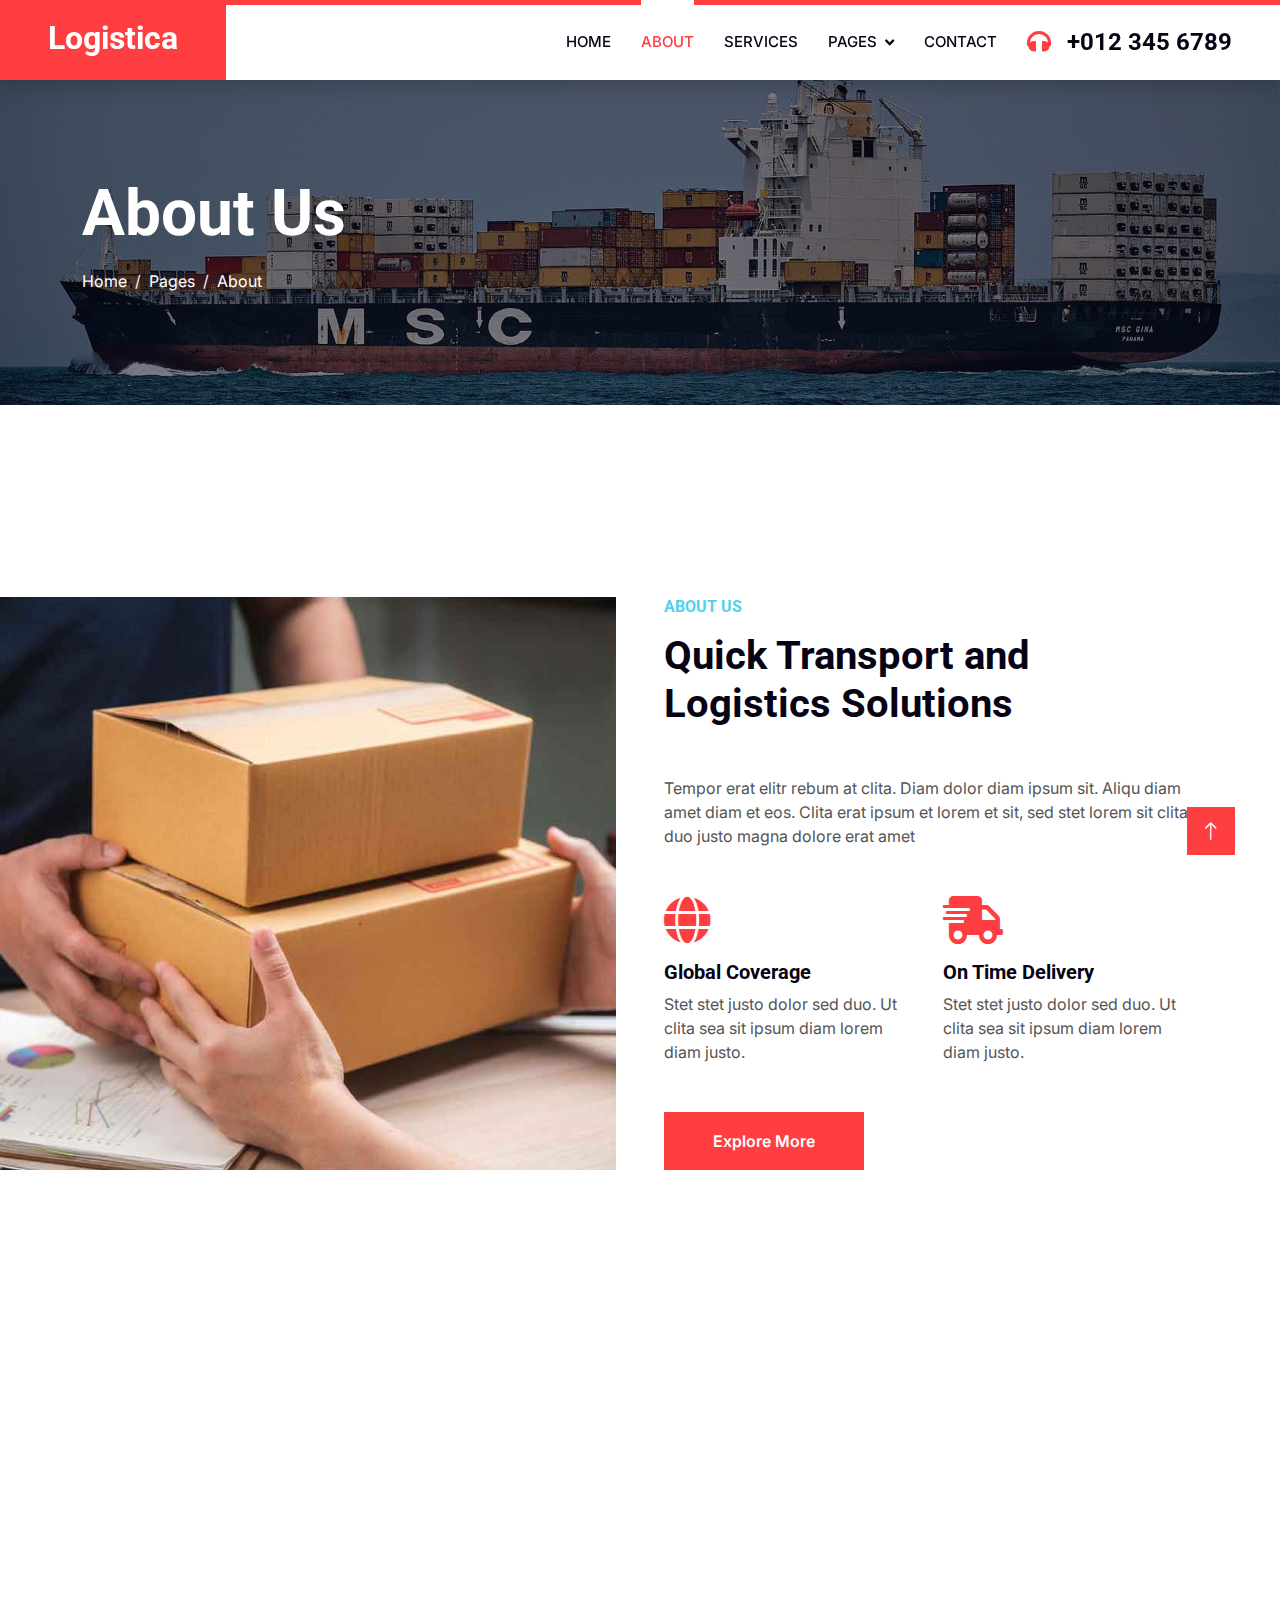
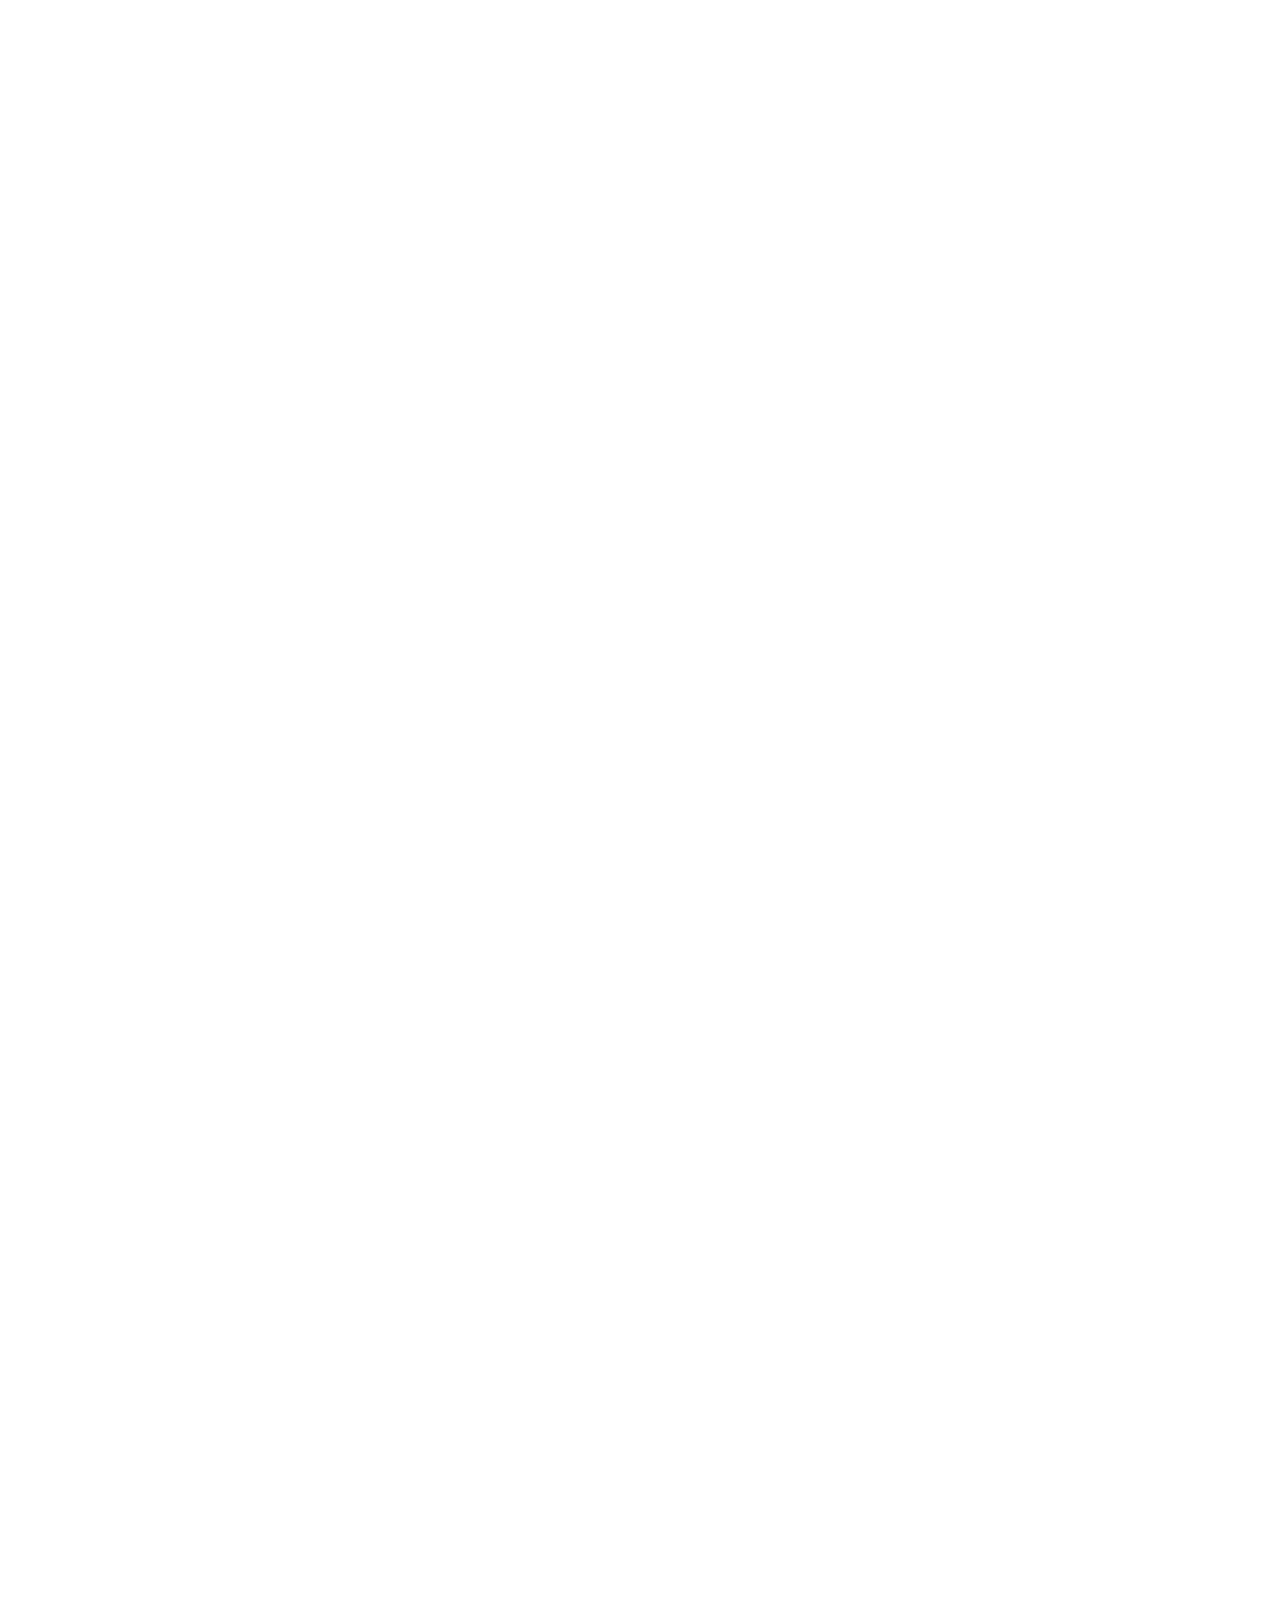
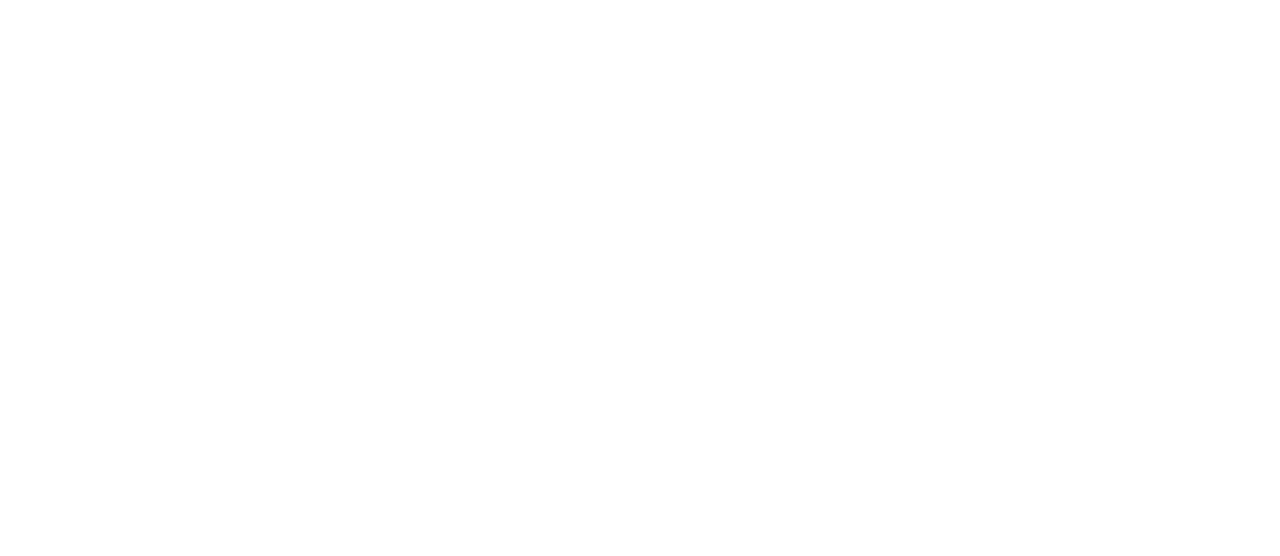
==== about.html @ 9b01b607 "Add files via upload" ====
<!DOCTYPE html>
<html lang="en">

<head>
    <meta charset="utf-8">
    <title>Logistica - Shipping Company Website Template</title>
    <meta content="width=device-width, initial-scale=1.0" name="viewport">
    <meta content="" name="keywords">
    <meta content="" name="description">

    <!-- Favicon -->
    <link href="img/favicon.ico" rel="icon">

    <!-- Google Web Fonts -->
    <link rel="preconnect" href="https://fonts.googleapis.com">
    <link rel="preconnect" href="https://fonts.gstatic.com" crossorigin>
    <link href="https://fonts.googleapis.com/css2?family=Inter:wght@400;600&family=Roboto:wght@500;700&display=swap" rel="stylesheet">

    <!-- Icon Font Stylesheet -->
    <link href="https://cdnjs.cloudflare.com/ajax/libs/font-awesome/5.10.0/css/all.min.css" rel="stylesheet">
    <link href="https://cdn.jsdelivr.net/npm/bootstrap-icons@1.4.1/font/bootstrap-icons.css" rel="stylesheet">

    <!-- Libraries Stylesheet -->
    <link href="lib/animate/animate.min.css" rel="stylesheet">
    <link href="lib/owlcarousel/assets/owl.carousel.min.css" rel="stylesheet">

    <!-- Customized Bootstrap Stylesheet -->
    <link href="css/bootstrap.min.css" rel="stylesheet">

    <!-- Template Stylesheet -->
    <link href="css/style.css" rel="stylesheet">
</head>

<body>
    <!-- Spinner Start -->
    <div id="spinner" class="show bg-white position-fixed translate-middle w-100 vh-100 top-50 start-50 d-flex align-items-center justify-content-center">
        <div class="spinner-grow text-primary" style="width: 3rem; height: 3rem;" role="status">
            <span class="sr-only">Loading...</span>
        </div>
    </div>
    <!-- Spinner End -->


    <!-- Navbar Start -->
    <nav class="navbar navbar-expand-lg bg-white navbar-light shadow border-top border-5 border-primary sticky-top p-0">
        <a href="index.html" class="navbar-brand bg-primary d-flex align-items-center px-4 px-lg-5">
            <h2 class="mb-2 text-white">Logistica</h2>
        </a>
        <button type="button" class="navbar-toggler me-4" data-bs-toggle="collapse" data-bs-target="#navbarCollapse">
            <span class="navbar-toggler-icon"></span>
        </button>
        <div class="collapse navbar-collapse" id="navbarCollapse">
            <div class="navbar-nav ms-auto p-4 p-lg-0">
                <a href="index.html" class="nav-item nav-link">Home</a>
                <a href="about.html" class="nav-item nav-link active">About</a>
                <a href="service.html" class="nav-item nav-link">Services</a>
                <div class="nav-item dropdown">
                    <a href="#" class="nav-link dropdown-toggle" data-bs-toggle="dropdown">Pages</a>
                    <div class="dropdown-menu fade-up m-0">
                        <a href="price.html" class="dropdown-item">Pricing Plan</a>
                        <a href="feature.html" class="dropdown-item">Features</a>
                        <a href="quote.html" class="dropdown-item">Free Quote</a>
                        <a href="team.html" class="dropdown-item">Our Team</a>
                        <a href="testimonial.html" class="dropdown-item">Testimonial</a>
                        <a href="404.html" class="dropdown-item">404 Page</a>
                    </div>
                </div>
                <a href="contact.html" class="nav-item nav-link">Contact</a>
            </div>
            <h4 class="m-0 pe-lg-5 d-none d-lg-block"><i class="fa fa-headphones text-primary me-3"></i>+012 345 6789</h4>
        </div>
    </nav>
    <!-- Navbar End -->


    <!-- Page Header Start -->
    <div class="container-fluid page-header py-5" style="margin-bottom: 6rem;">
        <div class="container py-5">
            <h1 class="display-3 text-white mb-3 animated slideInDown">About Us</h1>
            <nav aria-label="breadcrumb animated slideInDown">
                <ol class="breadcrumb">
                    <li class="breadcrumb-item"><a class="text-white" href="#">Home</a></li>
                    <li class="breadcrumb-item"><a class="text-white" href="#">Pages</a></li>
                    <li class="breadcrumb-item text-white active" aria-current="page">About</li>
                </ol>
            </nav>
        </div>
    </div>
    <!-- Page Header End -->


    <!-- About Start -->
    <div class="container-fluid overflow-hidden py-5 px-lg-0">
        <div class="container about py-5 px-lg-0">
            <div class="row g-5 mx-lg-0">
                <div class="col-lg-6 ps-lg-0 wow fadeInLeft" data-wow-delay="0.1s" style="min-height: 400px;">
                    <div class="position-relative h-100">
                        <img class="position-absolute img-fluid w-100 h-100" src="img/about.jpg" style="object-fit: cover;" alt="">
                    </div>
                </div>
                <div class="col-lg-6 about-text wow fadeInUp" data-wow-delay="0.3s">
                    <h6 class="text-secondary text-uppercase mb-3">About Us</h6>
                    <h1 class="mb-5">Quick Transport and Logistics Solutions</h1>
                    <p class="mb-5">Tempor erat elitr rebum at clita. Diam dolor diam ipsum sit. Aliqu diam amet diam et eos. Clita erat ipsum et lorem et sit, sed stet lorem sit clita duo justo magna dolore erat amet</p>
                    <div class="row g-4 mb-5">
                        <div class="col-sm-6 wow fadeIn" data-wow-delay="0.5s">
                            <i class="fa fa-globe fa-3x text-primary mb-3"></i>
                            <h5>Global Coverage</h5>
                            <p class="m-0">Stet stet justo dolor sed duo. Ut clita sea sit ipsum diam lorem diam justo.</p>
                        </div>
                        <div class="col-sm-6 wow fadeIn" data-wow-delay="0.7s">
                            <i class="fa fa-shipping-fast fa-3x text-primary mb-3"></i>
                            <h5>On Time Delivery</h5>
                            <p class="m-0">Stet stet justo dolor sed duo. Ut clita sea sit ipsum diam lorem diam justo.</p>
                        </div>
                    </div>
                    <a href="" class="btn btn-primary py-3 px-5">Explore More</a>
                </div>
            </div>
        </div>
    </div>
    <!-- About End -->


    <!-- Fact Start -->
    <div class="container-xxl py-5">
        <div class="container py-5">
            <div class="row g-5">
                <div class="col-lg-6 wow fadeInUp" data-wow-delay="0.1s">
                    <h6 class="text-secondary text-uppercase mb-3">Some Facts</h6>
                    <h1 class="mb-5">#1 Place To Manage All Of Your Shipments</h1>
                    <p class="mb-5">Tempor erat elitr rebum at clita. Diam dolor diam ipsum sit. Aliqu diam amet diam et eos. Clita erat ipsum et lorem et sit, sed stet lorem sit clita duo justo magna dolore erat amet</p>
                    <div class="d-flex align-items-center">
                        <i class="fa fa-headphones fa-2x flex-shrink-0 bg-primary p-3 text-white"></i>
                        <div class="ps-4">
                            <h6>Call for any query!</h6>
                            <h3 class="text-primary m-0">+012 345 6789</h3>
                        </div>
                    </div>
                </div>
                <div class="col-lg-6">
                    <div class="row g-4 align-items-center">
                        <div class="col-sm-6">
                            <div class="bg-primary p-4 mb-4 wow fadeIn" data-wow-delay="0.3s">
                                <i class="fa fa-users fa-2x text-white mb-3"></i>
                                <h2 class="text-white mb-2" data-toggle="counter-up">1234</h2>
                                <p class="text-white mb-0">Happy Clients</p>
                            </div>
                            <div class="bg-secondary p-4 wow fadeIn" data-wow-delay="0.5s">
                                <i class="fa fa-ship fa-2x text-white mb-3"></i>
                                <h2 class="text-white mb-2" data-toggle="counter-up">1234</h2>
                                <p class="text-white mb-0">Complete Shipments</p>
                            </div>
                        </div>
                        <div class="col-sm-6">
                            <div class="bg-success p-4 wow fadeIn" data-wow-delay="0.7s">
                                <i class="fa fa-star fa-2x text-white mb-3"></i>
                                <h2 class="text-white mb-2" data-toggle="counter-up">1234</h2>
                                <p class="text-white mb-0">Customer Reviews</p>
                            </div>
                        </div>
                    </div>
                </div>
            </div>
        </div>
    </div>
    <!-- Fact End -->


    <!-- Feature Start -->
    <div class="container-fluid overflow-hidden py-5 px-lg-0">
        <div class="container feature py-5 px-lg-0">
            <div class="row g-5 mx-lg-0">
                <div class="col-lg-6 feature-text wow fadeInUp" data-wow-delay="0.1s">
                    <h6 class="text-secondary text-uppercase mb-3">Our Features</h6>
                    <h1 class="mb-5">We Are Trusted Logistics Company Since 1990</h1>
                    <div class="d-flex mb-5 wow fadeInUp" data-wow-delay="0.3s">
                        <i class="fa fa-globe text-primary fa-3x flex-shrink-0"></i>
                        <div class="ms-4">
                            <h5>Worldwide Service</h5>
                            <p class="mb-0">Diam dolor ipsum sit amet eos erat ipsum lorem sed stet lorem sit clita duo justo magna erat amet</p>
                        </div>
                    </div>
                    <div class="d-flex mb-5 wow fadeIn" data-wow-delay="0.5s">
                        <i class="fa fa-shipping-fast text-primary fa-3x flex-shrink-0"></i>
                        <div class="ms-4">
                            <h5>On Time Delivery</h5>
                            <p class="mb-0">Diam dolor ipsum sit amet eos erat ipsum lorem sed stet lorem sit clita duo justo magna erat amet</p>
                        </div>
                    </div>
                    <div class="d-flex mb-0 wow fadeInUp" data-wow-delay="0.7s">
                        <i class="fa fa-headphones text-primary fa-3x flex-shrink-0"></i>
                        <div class="ms-4">
                            <h5>24/7 Telephone Support</h5>
                            <p class="mb-0">Diam dolor ipsum sit amet eos erat ipsum lorem sed stet lorem sit clita duo justo magna erat amet</p>
                        </div>
                    </div>
                </div>
                <div class="col-lg-6 pe-lg-0 wow fadeInRight" data-wow-delay="0.1s" style="min-height: 400px;">
                    <div class="position-relative h-100">
                        <img class="position-absolute img-fluid w-100 h-100" src="img/feature.jpg" style="object-fit: cover;" alt="">
                    </div>
                </div>
            </div>
        </div>
    </div>
    <!-- Feature End -->


    <!-- Team Start -->
    <div class="container-xxl py-5">
        <div class="container py-5">
            <div class="text-center wow fadeInUp" data-wow-delay="0.1s">
                <h6 class="text-secondary text-uppercase">Our Team</h6>
                <h1 class="mb-5">Expert Team Members</h1>
            </div>
            <div class="row g-4">
                <div class="col-lg-3 col-md-6 wow fadeInUp" data-wow-delay="0.3s">
                    <div class="team-item p-4">
                        <div class="overflow-hidden mb-4">
                            <img class="img-fluid" src="img/team-1.jpg" alt="">
                        </div>
                        <h5 class="mb-0">Full Name</h5>
                        <p>Designation</p>
                        <div class="btn-slide mt-1">
                            <i class="fa fa-share"></i>
                            <span>
                                <a href=""><i class="fab fa-facebook-f"></i></a>
                                <a href=""><i class="fab fa-twitter"></i></a>
                                <a href=""><i class="fab fa-instagram"></i></a>
                            </span>
                        </div>
                    </div>
                </div>
                <div class="col-lg-3 col-md-6 wow fadeInUp" data-wow-delay="0.5s">
                    <div class="team-item p-4">
                        <div class="overflow-hidden mb-4">
                            <img class="img-fluid" src="img/team-2.jpg" alt="">
                        </div>
                        <h5 class="mb-0">Full Name</h5>
                        <p>Designation</p>
                        <div class="btn-slide mt-1">
                            <i class="fa fa-share"></i>
                            <span>
                                <a href=""><i class="fab fa-facebook-f"></i></a>
                                <a href=""><i class="fab fa-twitter"></i></a>
                                <a href=""><i class="fab fa-instagram"></i></a>
                            </span>
                        </div>
                    </div>
                </div>
                <div class="col-lg-3 col-md-6 wow fadeInUp" data-wow-delay="0.7s">
                    <div class="team-item p-4">
                        <div class="overflow-hidden mb-4">
                            <img class="img-fluid" src="img/team-3.jpg" alt="">
                        </div>
                        <h5 class="mb-0">Full Name</h5>
                        <p>Designation</p>
                        <div class="btn-slide mt-1">
                            <i class="fa fa-share"></i>
                            <span>
                                <a href=""><i class="fab fa-facebook-f"></i></a>
                                <a href=""><i class="fab fa-twitter"></i></a>
                                <a href=""><i class="fab fa-instagram"></i></a>
                            </span>
                        </div>
                    </div>
                </div>
                <div class="col-lg-3 col-md-6 wow fadeInUp" data-wow-delay="0.9s">
                    <div class="team-item p-4">
                        <div class="overflow-hidden mb-4">
                            <img class="img-fluid" src="img/team-4.jpg" alt="">
                        </div>
                        <h5 class="mb-0">Full Name</h5>
                        <p>Designation</p>
                        <div class="btn-slide mt-1">
                            <i class="fa fa-share"></i>
                            <span>
                                <a href=""><i class="fab fa-facebook-f"></i></a>
                                <a href=""><i class="fab fa-twitter"></i></a>
                                <a href=""><i class="fab fa-instagram"></i></a>
                            </span>
                        </div>
                    </div>
                </div>
            </div>
        </div>
    </div>
    <!-- Team End -->
        

    <!-- Footer Start -->
    <div class="container-fluid bg-dark text-light footer pt-5 wow fadeIn" data-wow-delay="0.1s" style="margin-top: 6rem;">
        <div class="container py-5">
            <div class="row g-5">
                <div class="col-lg-3 col-md-6">
                    <h4 class="text-light mb-4">Address</h4>
                    <p class="mb-2"><i class="fa fa-map-marker-alt me-3"></i>123 Street, New York, USA</p>
                    <p class="mb-2"><i class="fa fa-phone-alt me-3"></i>+012 345 67890</p>
                    <p class="mb-2"><i class="fa fa-envelope me-3"></i>info@example.com</p>
                    <div class="d-flex pt-2">
                        <a class="btn btn-outline-light btn-social" href=""><i class="fab fa-twitter"></i></a>
                        <a class="btn btn-outline-light btn-social" href=""><i class="fab fa-facebook-f"></i></a>
                        <a class="btn btn-outline-light btn-social" href=""><i class="fab fa-youtube"></i></a>
                        <a class="btn btn-outline-light btn-social" href=""><i class="fab fa-linkedin-in"></i></a>
                    </div>
                </div>
                <div class="col-lg-3 col-md-6">
                    <h4 class="text-light mb-4">Services</h4>
                    <a class="btn btn-link" href="">Air Freight</a>
                    <a class="btn btn-link" href="">Sea Freight</a>
                    <a class="btn btn-link" href="">Road Freight</a>
                    <a class="btn btn-link" href="">Logistic Solutions</a>
                    <a class="btn btn-link" href="">Industry solutions</a>
                </div>
                <div class="col-lg-3 col-md-6">
                    <h4 class="text-light mb-4">Quick Links</h4>
                    <a class="btn btn-link" href="">About Us</a>
                    <a class="btn btn-link" href="">Contact Us</a>
                    <a class="btn btn-link" href="">Our Services</a>
                    <a class="btn btn-link" href="">Terms & Condition</a>
                    <a class="btn btn-link" href="">Support</a>
                </div>
                <div class="col-lg-3 col-md-6">
                    <h4 class="text-light mb-4">Newsletter</h4>
                    <p>Dolor amet sit justo amet elitr clita ipsum elitr est.</p>
                    <div class="position-relative mx-auto" style="max-width: 400px;">
                        <input class="form-control border-0 w-100 py-3 ps-4 pe-5" type="text" placeholder="Your email">
                        <button type="button" class="btn btn-primary py-2 position-absolute top-0 end-0 mt-2 me-2">SignUp</button>
                    </div>
                </div>
            </div>
        </div>
        <div class="container">
            <div class="copyright">
                <div class="row">
                    <div class="col-md-6 text-center text-md-start mb-3 mb-md-0">
                        &copy; <a class="border-bottom" href="#">Your Site Name</a>, All Right Reserved.
                    </div>
                    <div class="col-md-6 text-center text-md-end">
                        <!--/*** This template is free as long as you keep the footer author’s credit link/attribution link/backlink. If you'd like to use the template without the footer author’s credit link/attribution link/backlink, you can purchase the Credit Removal License from "https://htmlcodex.com/credit-removal". Thank you for your support. ***/-->
                        Designed By <a class="border-bottom" href="https://htmlcodex.com">HTML Codex</a>
                    </div>
                </div>
            </div>
        </div>
    </div>
    <!-- Footer End -->


    <!-- Back to Top -->
    <a href="#" class="btn btn-lg btn-primary btn-lg-square rounded-0 back-to-top"><i class="bi bi-arrow-up"></i></a>


    <!-- JavaScript Libraries -->
    <script src="https://code.jquery.com/jquery-3.4.1.min.js"></script>
    <script src="https://cdn.jsdelivr.net/npm/bootstrap@5.0.0/dist/js/bootstrap.bundle.min.js"></script>
    <script src="lib/wow/wow.min.js"></script>
    <script src="lib/easing/easing.min.js"></script>
    <script src="lib/waypoints/waypoints.min.js"></script>
    <script src="lib/counterup/counterup.min.js"></script>
    <script src="lib/owlcarousel/owl.carousel.min.js"></script>

    <!-- Template Javascript -->
    <script src="js/main.js"></script>
</body>

</html>
---- css/style.css ----
/********** Template CSS **********/
:root {
    --primary: #FF3E41;
    --secondary: #51CFED;
    --light: #F8F2F0;
    --dark: #060315;
}

.fw-medium {
    font-weight: 600 !important;
}

.back-to-top {
    position: fixed;
    display: none;
    right: 45px;
    bottom: 45px;
    z-index: 99;
}


/*** Spinner ***/
#spinner {
    opacity: 0;
    visibility: hidden;
    transition: opacity .5s ease-out, visibility 0s linear .5s;
    z-index: 99999;
}

#spinner.show {
    transition: opacity .5s ease-out, visibility 0s linear 0s;
    visibility: visible;
    opacity: 1;
}


/*** Button ***/
.btn {
    font-weight: 600;
    transition: .5s;
}

.btn.btn-primary,
.btn.btn-secondary {
    color: #FFFFFF;
}

.btn-square {
    width: 38px;
    height: 38px;
}

.btn-sm-square {
    width: 32px;
    height: 32px;
}

.btn-lg-square {
    width: 48px;
    height: 48px;
}

.btn-square,
.btn-sm-square,
.btn-lg-square {
    padding: 0;
    display: flex;
    align-items: center;
    justify-content: center;
    font-weight: normal;
}

/*** Navbar ***/
.navbar .dropdown-toggle::after {
    border: none;
    content: "\f107";
    font-family: "Font Awesome 5 Free";
    font-weight: 900;
    vertical-align: middle;
    margin-left: 8px;
}

.navbar-light .navbar-nav .nav-link {
    position: relative;
    margin-right: 30px;
    padding: 25px 0;
    color: #FFFFFF;
    font-size: 15px;
    text-transform: uppercase;
    outline: none;
}

.navbar-light .navbar-nav .nav-link:hover,
.navbar-light .navbar-nav .nav-link.active {
    color: var(--primary);
}

@media (max-width: 991.98px) {
    .navbar-light .navbar-nav .nav-link  {
        margin-right: 0;
        padding: 10px 0;
    }

    .navbar-light .navbar-nav {
        border-top: 1px solid #EEEEEE;
    }
}

.navbar-light .navbar-brand,
.navbar-light a.btn {
    height: 75px;
}

.navbar-light .navbar-nav .nav-link {
    color: var(--dark);
    font-weight: 500;
}

.navbar-light.sticky-top {
    top: -100px;
    transition: .5s;
}

@media (min-width: 992px) {
    .navbar-light .navbar-nav .nav-link::before {
        position: absolute;
        content: "";
        width: 0;
        height: 5px;
        top: -6px;
        left: 50%;
        background: #FFFFFF;
        transition: .5s;
    }

    .navbar-light .navbar-nav .nav-link:hover::before,
    .navbar-light .navbar-nav .nav-link.active::before {
        width: 100%;
        left: 0;
    }

    .navbar-light .navbar-nav .nav-link.nav-contact::before {
        display: none;
    }

    .navbar .nav-item .dropdown-menu {
        display: block;
        border: none;
        margin-top: 0;
        top: 150%;
        opacity: 0;
        visibility: hidden;
        transition: .5s;
    }

    .navbar .nav-item:hover .dropdown-menu {
        top: 100%;
        visibility: visible;
        transition: .5s;
        opacity: 1;
    }
}


/*** Header ***/
@media (max-width: 768px) {
    .header-carousel .owl-carousel-item {
        position: relative;
        min-height: 500px;
    }
    
    .header-carousel .owl-carousel-item img {
        position: absolute;
        width: 100%;
        height: 100%;
        object-fit: cover;
    }

    .header-carousel .owl-carousel-item h5,
    .header-carousel .owl-carousel-item p {
        font-size: 14px !important;
        font-weight: 400 !important;
    }

    .header-carousel .owl-carousel-item h1 {
        font-size: 30px;
        font-weight: 600;
    }
}

.header-carousel .owl-nav {
    position: absolute;
    top: 50%;
    right: 8%;
    transform: translateY(-50%);
    display: flex;
    flex-direction: column;
}

.header-carousel .owl-nav .owl-prev,
.header-carousel .owl-nav .owl-next {
    margin: 7px 0;
    width: 45px;
    height: 45px;
    display: flex;
    align-items: center;
    justify-content: center;
    color: #FFFFFF;
    background: transparent;
    border: 1px solid #FFFFFF;
    border-radius: 45px;
    font-size: 22px;
    transition: .5s;
}

.header-carousel .owl-nav .owl-prev:hover,
.header-carousel .owl-nav .owl-next:hover {
    background: var(--primary);
    border-color: var(--primary);
}

.page-header {
    background: linear-gradient(rgba(6, 3, 21, .5), rgba(6, 3, 21, .5)), url(../img/carousel-1.jpg) center center no-repeat;
    background-size: cover;
}

.breadcrumb-item + .breadcrumb-item::before {
    color: var(--light);
}


/*** About ***/
@media (min-width: 992px) {
    .container.about {
        max-width: 100% !important;
    }

    .about-text  {
        padding-right: calc(((100% - 960px) / 2) + .75rem);
    }
}

@media (min-width: 1200px) {
    .about-text  {
        padding-right: calc(((100% - 1140px) / 2) + .75rem);
    }
}

@media (min-width: 1400px) {
    .about-text  {
        padding-right: calc(((100% - 1320px) / 2) + .75rem);
    }
}


/*** Feature ***/
@media (min-width: 992px) {
    .container.feature {
        max-width: 100% !important;
    }

    .feature-text  {
        padding-left: calc(((100% - 960px) / 2) + .75rem);
    }
}

@media (min-width: 1200px) {
    .feature-text  {
        padding-left: calc(((100% - 1140px) / 2) + .75rem);
    }
}

@media (min-width: 1400px) {
    .feature-text  {
        padding-left: calc(((100% - 1320px) / 2) + .75rem);
    }
}


/*** Service, Price & Team ***/
.service-item,
.price-item,
.team-item {
    box-shadow: 0 0 45px rgba(0, 0, 0, .07);
}

.service-item img,
.team-item img {
    transition: .5s;
}

.service-item:hover img,
.team-item:hover img {
    transform: scale(1.1);
}

.service-item a.btn-slide,
.price-item a.btn-slide,
.team-item div.btn-slide {
    position: relative;
    display: inline-block;
    overflow: hidden;
    font-size: 0;
}

.service-item a.btn-slide i,
.service-item a.btn-slide span,
.price-item a.btn-slide i,
.price-item a.btn-slide span,
.team-item div.btn-slide i,
.team-item div.btn-slide span {
    position: relative;
    height: 40px;
    padding: 0 15px;
    display: inline-flex;
    align-items: center;
    font-size: 16px;
    color: #FFFFFF;
    background: var(--primary);
    border-radius: 0 35px 35px 0;
    transition: .5s;
    z-index: 2;
}

.team-item div.btn-slide span a i {
    padding: 0 10px;
}

.team-item div.btn-slide span a:hover i {
    background: var(--secondary);
}

.service-item a.btn-slide span,
.price-item a.btn-slide span,
.team-item div.btn-slide span {
    padding-left: 0;
    left: -100%;
    z-index: 1;
}

.service-item:hover a.btn-slide i,
.price-item:hover a.btn-slide i,
.team-item:hover div.btn-slide i {
    border-radius: 0;
}

.service-item:hover a.btn-slide span,
.price-item:hover a.btn-slide span,
.team-item:hover div.btn-slide span {
    left: 0;
}

.service-item a.btn-slide:hover i,
.service-item a.btn-slide:hover span,
.price-item a.btn-slide:hover i,
.price-item a.btn-slide:hover span {
    background: var(--secondary);
}


/*** Testimonial ***/
.testimonial-carousel .owl-item .testimonial-item {
    position: relative;
    transition: .5s;
}

.testimonial-carousel .owl-item.center .testimonial-item {
    box-shadow: 0 0 45px rgba(0, 0, 0, .08);
    animation: pulse 1s ease-out .5s;
}

.testimonial-carousel .owl-dots {
    display: flex;
    align-items: center;
    justify-content: center;
}

.testimonial-carousel .owl-dot {
    position: relative;
    display: inline-block;
    margin: 0 5px;
    width: 15px;
    height: 15px;
    background: var(--primary);
    border: 5px solid var(--light);
    border-radius: 15px;
    transition: .5s;
}

.testimonial-carousel .owl-dot.active {
    background: var(--light);
    border-color: var(--primary);
}


/*** Contact ***/
@media (min-width: 992px) {
    .container.contact-page {
        max-width: 100% !important;
    }

    .contact-page .contact-form  {
        padding-left: calc(((100% - 960px) / 2) + .75rem);
    }
}

@media (min-width: 1200px) {
    .contact-page .contact-form  {
        padding-left: calc(((100% - 1140px) / 2) + .75rem);
    }
}

@media (min-width: 1400px) {
    .contact-page .contact-form  {
        padding-left: calc(((100% - 1320px) / 2) + .75rem);
    }
}


/*** Footer ***/
.footer {
    background: linear-gradient(rgba(6, 3, 21, .5), rgba(6, 3, 21, .5)), url(../img/map.png) center center no-repeat;
    background-size: cover;
}

.footer .btn.btn-social {
    margin-right: 5px;
    width: 35px;
    height: 35px;
    display: flex;
    align-items: center;
    justify-content: center;
    color: var(--light);
    border: 1px solid #FFFFFF;
    border-radius: 35px;
    transition: .3s;
}

.footer .btn.btn-social:hover {
    color: var(--primary);
}

.footer .btn.btn-link {
    display: block;
    margin-bottom: 5px;
    padding: 0;
    text-align: left;
    color: #FFFFFF;
    font-size: 15px;
    font-weight: normal;
    text-transform: capitalize;
    transition: .3s;
}

.footer .btn.btn-link::before {
    position: relative;
    content: "\f105";
    font-family: "Font Awesome 5 Free";
    font-weight: 900;
    margin-right: 10px;
}

.footer .btn.btn-link:hover {
    letter-spacing: 1px;
    box-shadow: none;
}

.footer .copyright {
    padding: 25px 0;
    font-size: 15px;
    border-top: 1px solid rgba(256, 256, 256, .1);
}

.footer .copyright a {
    color: var(--light);
}
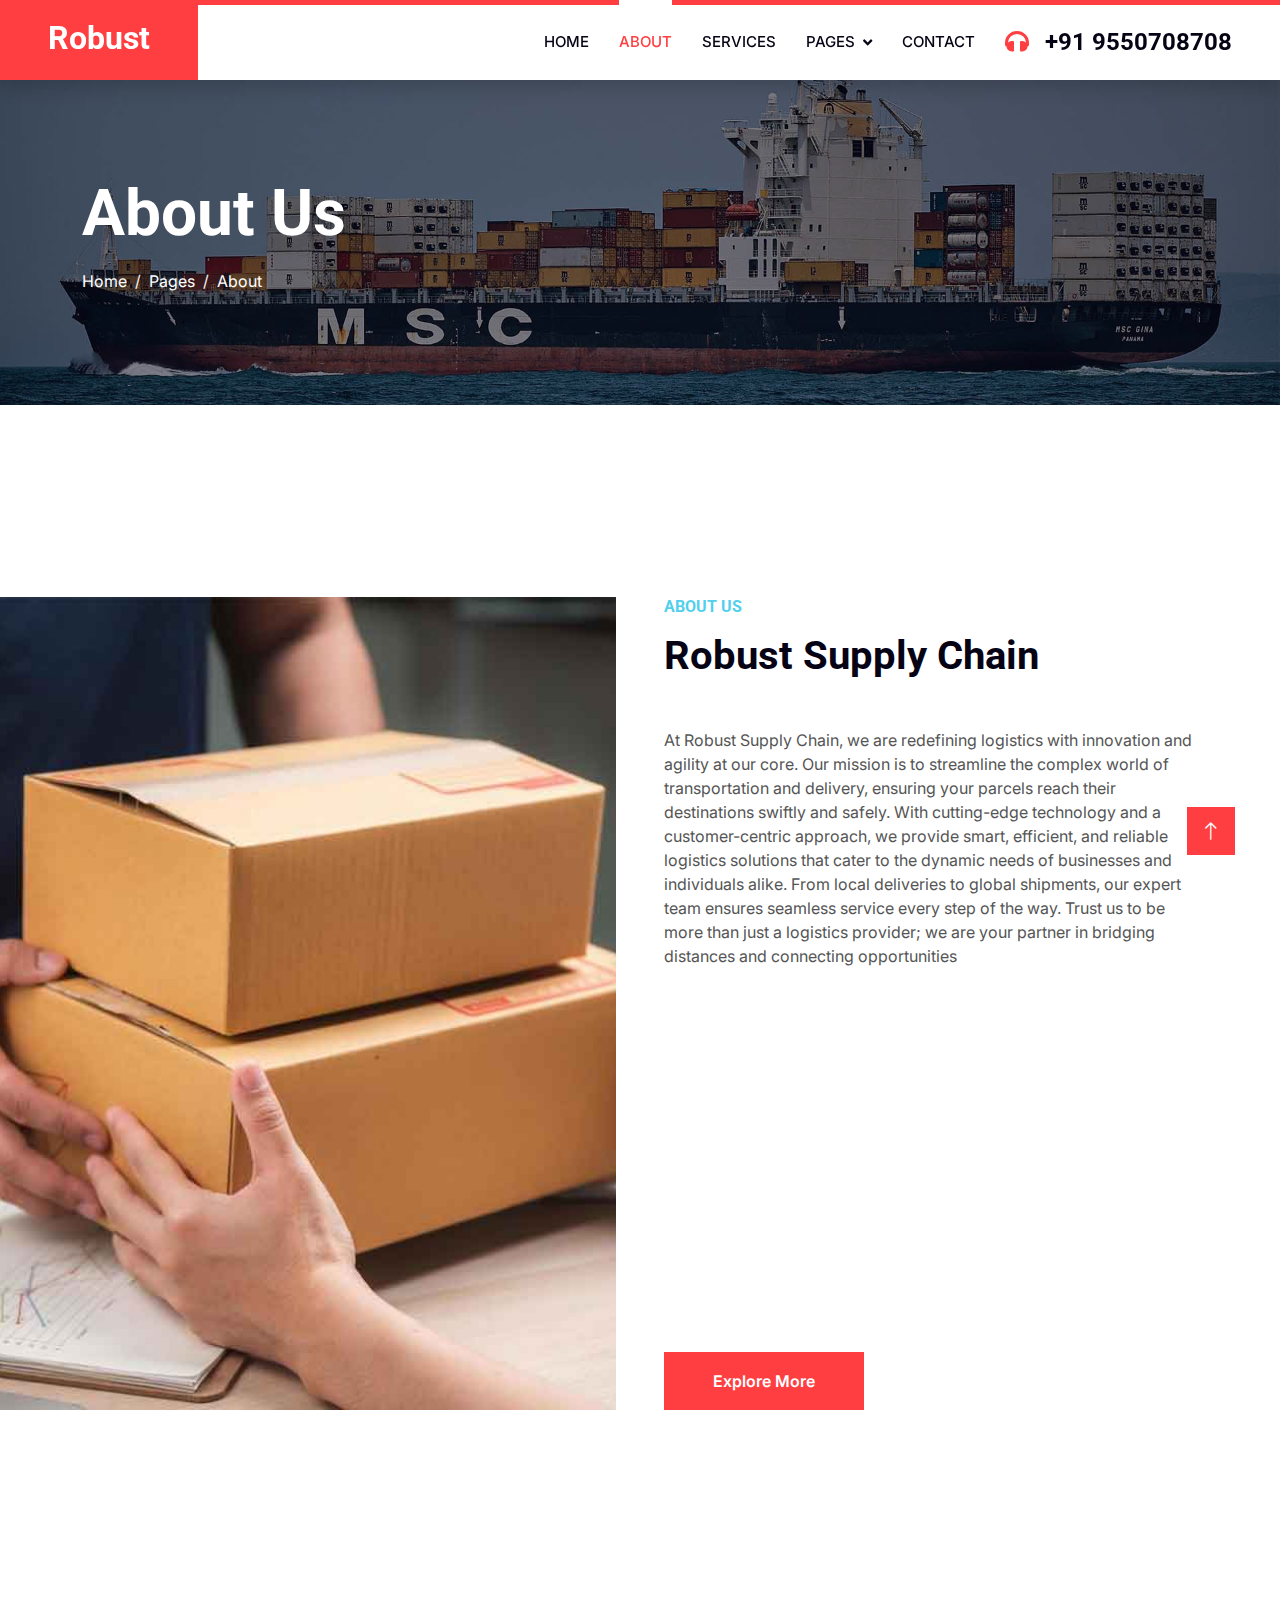
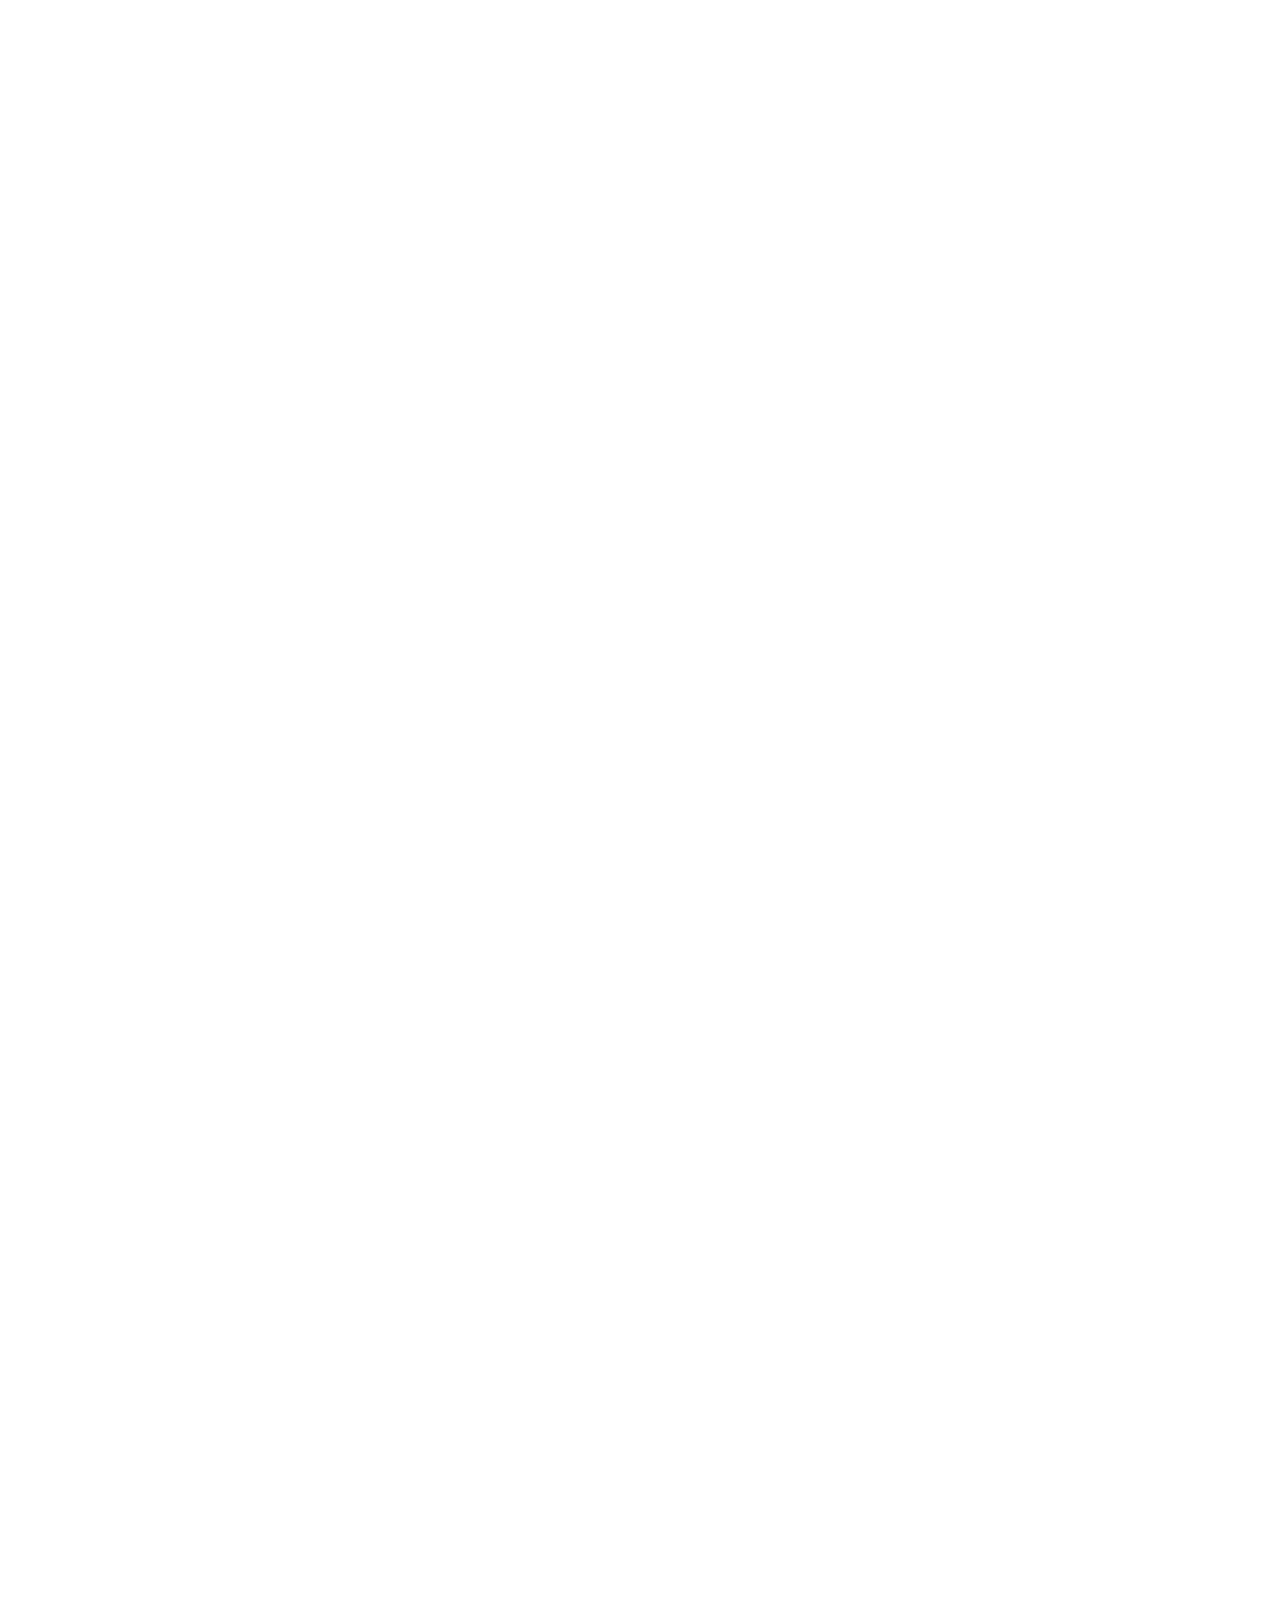
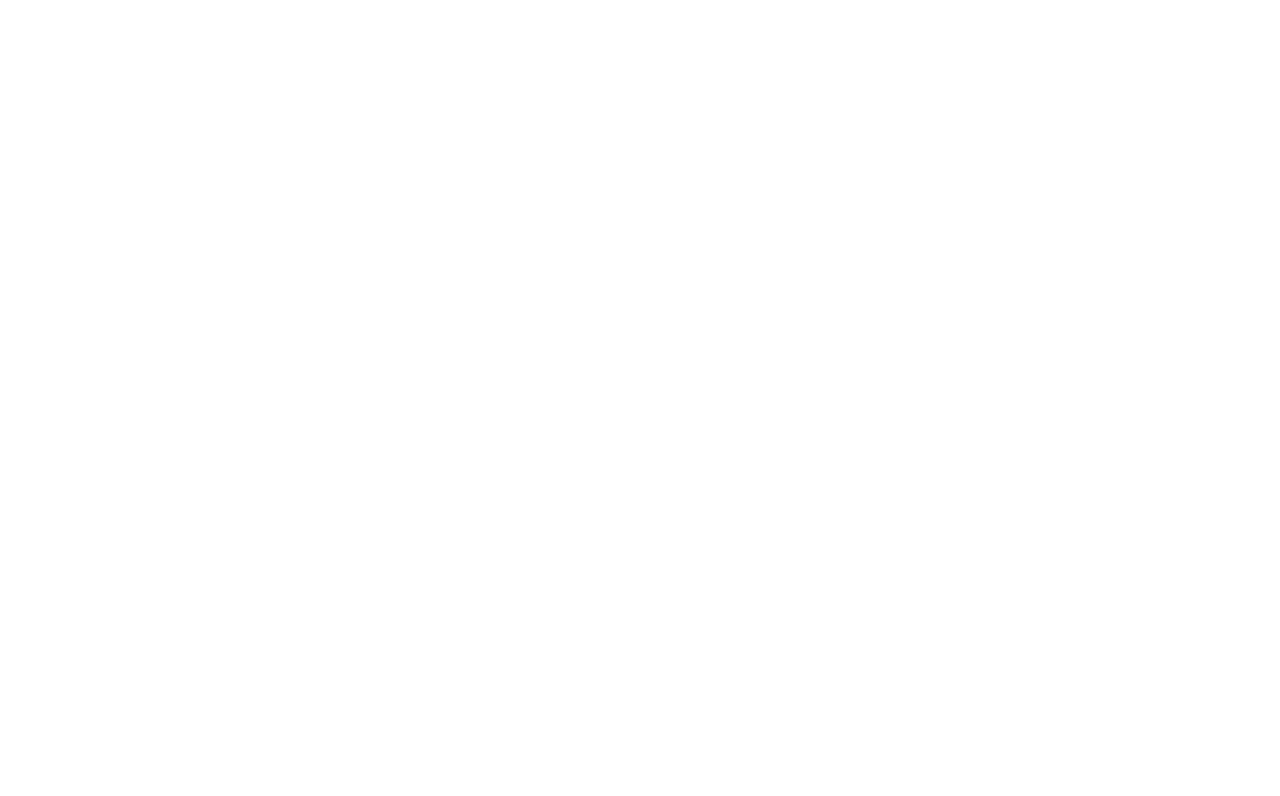
==== commit 4d3fac56: "Update about.html" ====
--- a/about.html
+++ b/about.html
@@ -3,7 +3,7 @@
 
 <head>
     <meta charset="utf-8">
-    <title>Logistica - Shipping Company Website Template</title>
+    <title>Robust Supply Chain</title>
     <meta content="width=device-width, initial-scale=1.0" name="viewport">
     <meta content="" name="keywords">
     <meta content="" name="description">
@@ -44,7 +44,7 @@
     <!-- Navbar Start -->
     <nav class="navbar navbar-expand-lg bg-white navbar-light shadow border-top border-5 border-primary sticky-top p-0">
         <a href="index.html" class="navbar-brand bg-primary d-flex align-items-center px-4 px-lg-5">
-            <h2 class="mb-2 text-white">Logistica</h2>
+            <h2 class="mb-2 text-white">Robust</h2>
         </a>
         <button type="button" class="navbar-toggler me-4" data-bs-toggle="collapse" data-bs-target="#navbarCollapse">
             <span class="navbar-toggler-icon"></span>
@@ -57,9 +57,9 @@
                 <div class="nav-item dropdown">
                     <a href="#" class="nav-link dropdown-toggle" data-bs-toggle="dropdown">Pages</a>
                     <div class="dropdown-menu fade-up m-0">
-                        <a href="price.html" class="dropdown-item">Pricing Plan</a>
+                        <a href="price.html" class="dropdown-item">Quotation Plan</a>
                         <a href="feature.html" class="dropdown-item">Features</a>
-                        <a href="quote.html" class="dropdown-item">Free Quote</a>
+                        <a href="quote.html" class="dropdown-item">Robust</a>
                         <a href="team.html" class="dropdown-item">Our Team</a>
                         <a href="testimonial.html" class="dropdown-item">Testimonial</a>
                         <a href="404.html" class="dropdown-item">404 Page</a>
@@ -67,7 +67,7 @@
                 </div>
                 <a href="contact.html" class="nav-item nav-link">Contact</a>
             </div>
-            <h4 class="m-0 pe-lg-5 d-none d-lg-block"><i class="fa fa-headphones text-primary me-3"></i>+012 345 6789</h4>
+            <h4 class="m-0 pe-lg-5 d-none d-lg-block"><i class="fa fa-headphones text-primary me-3"></i>+91 9550708708</h4>
         </div>
     </nav>
     <!-- Navbar End -->
@@ -100,18 +100,18 @@
                 </div>
                 <div class="col-lg-6 about-text wow fadeInUp" data-wow-delay="0.3s">
                     <h6 class="text-secondary text-uppercase mb-3">About Us</h6>
-                    <h1 class="mb-5">Quick Transport and Logistics Solutions</h1>
-                    <p class="mb-5">Tempor erat elitr rebum at clita. Diam dolor diam ipsum sit. Aliqu diam amet diam et eos. Clita erat ipsum et lorem et sit, sed stet lorem sit clita duo justo magna dolore erat amet</p>
+                    <h1 class="mb-5">Robust Supply Chain</h1>
+                    <p class="mb-5">At Robust Supply Chain, we are redefining logistics with innovation and agility at our core. Our mission is to streamline the complex world of transportation and delivery, ensuring your parcels reach their destinations swiftly and safely. With cutting-edge technology and a customer-centric approach, we provide smart, efficient, and reliable logistics solutions that cater to the dynamic needs of businesses and individuals alike. From local deliveries to global shipments, our expert team ensures seamless service every step of the way. Trust us to be more than just a logistics provider; we are your partner in bridging distances and connecting opportunities</p>
                     <div class="row g-4 mb-5">
                         <div class="col-sm-6 wow fadeIn" data-wow-delay="0.5s">
                             <i class="fa fa-globe fa-3x text-primary mb-3"></i>
-                            <h5>Global Coverage</h5>
-                            <p class="m-0">Stet stet justo dolor sed duo. Ut clita sea sit ipsum diam lorem diam justo.</p>
+                            <h5>All India Wide Coverage</h5>
+                            <p class="m-0">Our expansive network covers every corner of India, ensuring reliable and swift delivery across diverse terrains. From urban centers to remote areas, we connect the entire country with our efficient and secure logistics solutions.</p>
                         </div>
                         <div class="col-sm-6 wow fadeIn" data-wow-delay="0.7s">
                             <i class="fa fa-shipping-fast fa-3x text-primary mb-3"></i>
                             <h5>On Time Delivery</h5>
-                            <p class="m-0">Stet stet justo dolor sed duo. Ut clita sea sit ipsum diam lorem diam justo.</p>
+                            <p class="m-0">Punctuality is at the heart of our service. We commit to timely deliveries, ensuring your parcels arrive exactly when expected, every time. Our precise logistics management guarantees speed without compromising reliability.</p>
                         </div>
                     </div>
                     <a href="" class="btn btn-primary py-3 px-5">Explore More</a>
@@ -143,19 +143,19 @@
                         <div class="col-sm-6">
                             <div class="bg-primary p-4 mb-4 wow fadeIn" data-wow-delay="0.3s">
                                 <i class="fa fa-users fa-2x text-white mb-3"></i>
-                                <h2 class="text-white mb-2" data-toggle="counter-up">1234</h2>
+                                <h2 class="text-white mb-2" data-toggle="counter-up">16</h2>
                                 <p class="text-white mb-0">Happy Clients</p>
                             </div>
                             <div class="bg-secondary p-4 wow fadeIn" data-wow-delay="0.5s">
                                 <i class="fa fa-ship fa-2x text-white mb-3"></i>
-                                <h2 class="text-white mb-2" data-toggle="counter-up">1234</h2>
+                                <h2 class="text-white mb-2" data-toggle="counter-up">2000+</h2>
                                 <p class="text-white mb-0">Complete Shipments</p>
                             </div>
                         </div>
                         <div class="col-sm-6">
                             <div class="bg-success p-4 wow fadeIn" data-wow-delay="0.7s">
                                 <i class="fa fa-star fa-2x text-white mb-3"></i>
-                                <h2 class="text-white mb-2" data-toggle="counter-up">1234</h2>
+                                <h2 class="text-white mb-2" data-toggle="counter-up">1550</h2>
                                 <p class="text-white mb-0">Customer Reviews</p>
                             </div>
                         </div>
@@ -173,11 +173,11 @@
             <div class="row g-5 mx-lg-0">
                 <div class="col-lg-6 feature-text wow fadeInUp" data-wow-delay="0.1s">
                     <h6 class="text-secondary text-uppercase mb-3">Our Features</h6>
-                    <h1 class="mb-5">We Are Trusted Logistics Company Since 1990</h1>
+                    <h1 class="mb-5">We Are Trusted Logistics Company Since 2022</h1>
                     <div class="d-flex mb-5 wow fadeInUp" data-wow-delay="0.3s">
                         <i class="fa fa-globe text-primary fa-3x flex-shrink-0"></i>
                         <div class="ms-4">
-                            <h5>Worldwide Service</h5>
+                            <h5>All India Wide Service</h5>
                             <p class="mb-0">Diam dolor ipsum sit amet eos erat ipsum lorem sed stet lorem sit clita duo justo magna erat amet</p>
                         </div>
                     </div>
@@ -365,4 +365,4 @@
     <script src="js/main.js"></script>
 </body>
 
-</html>+</html>
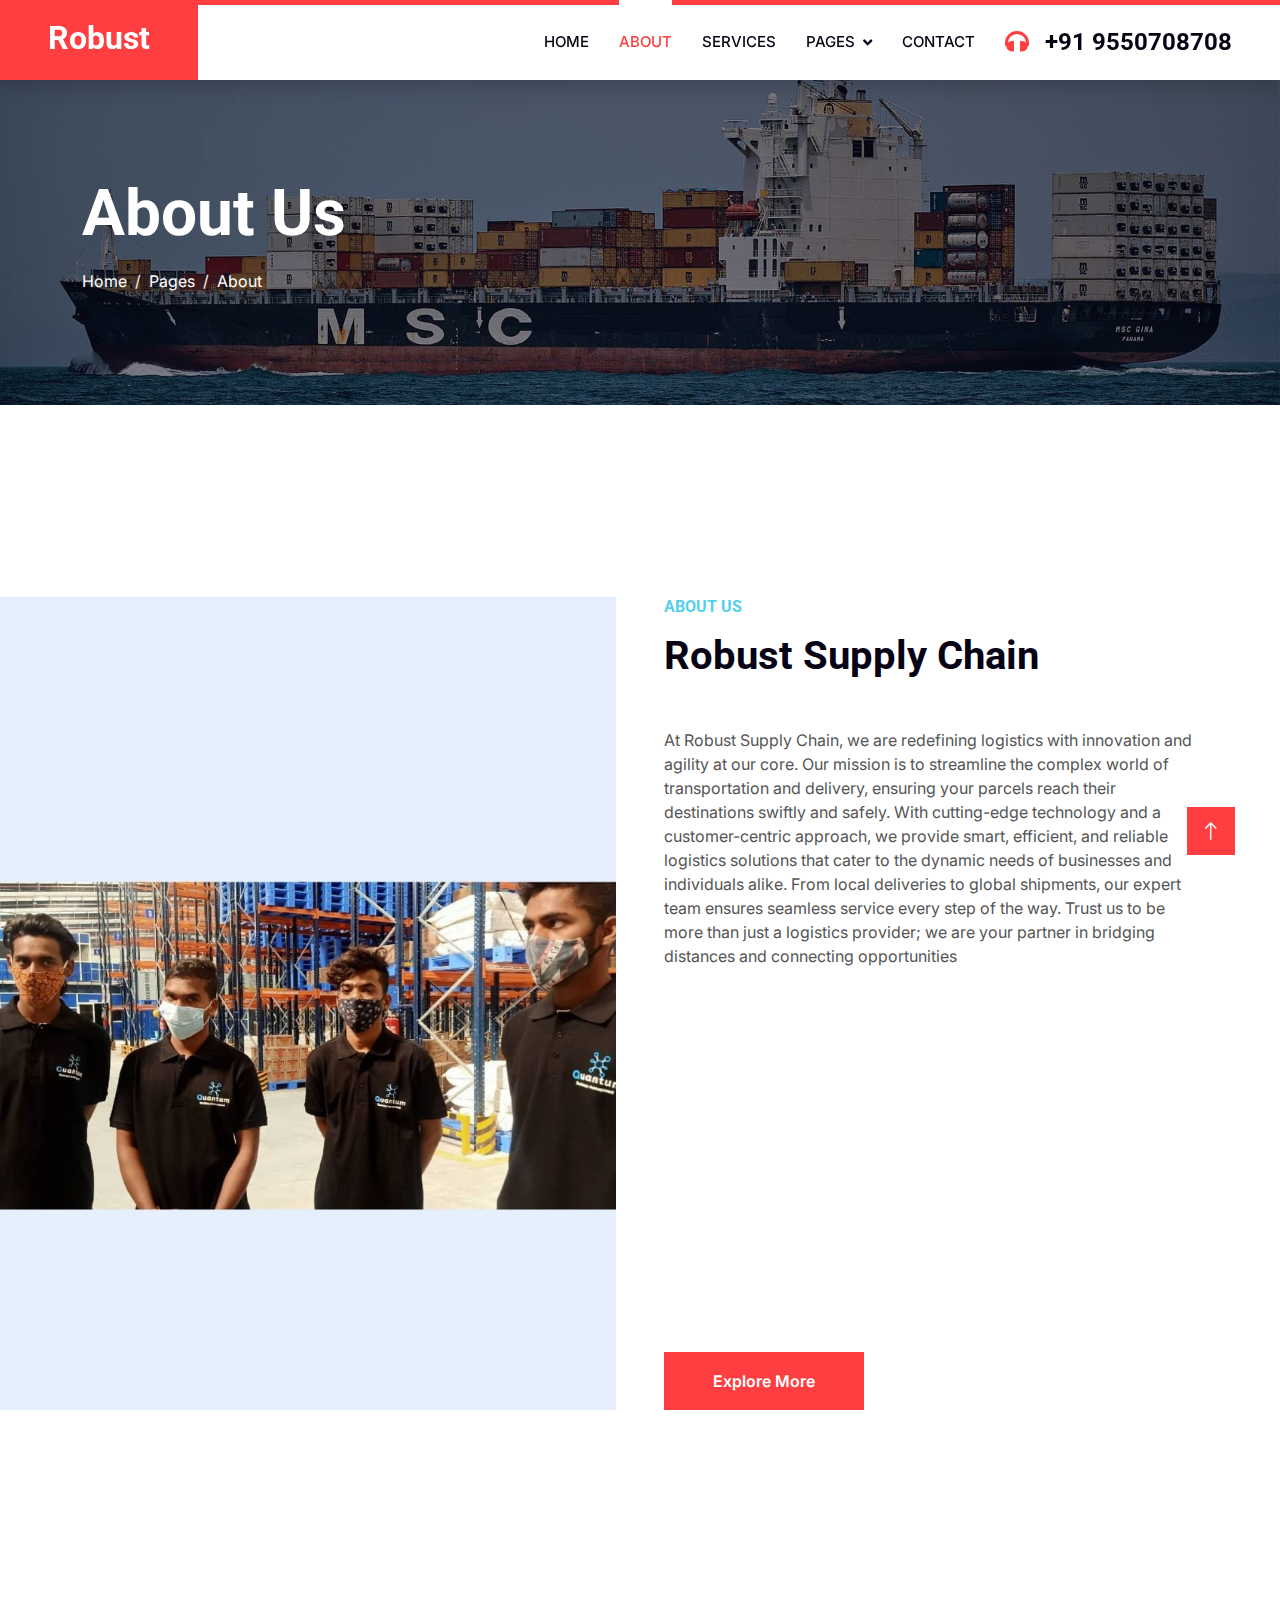
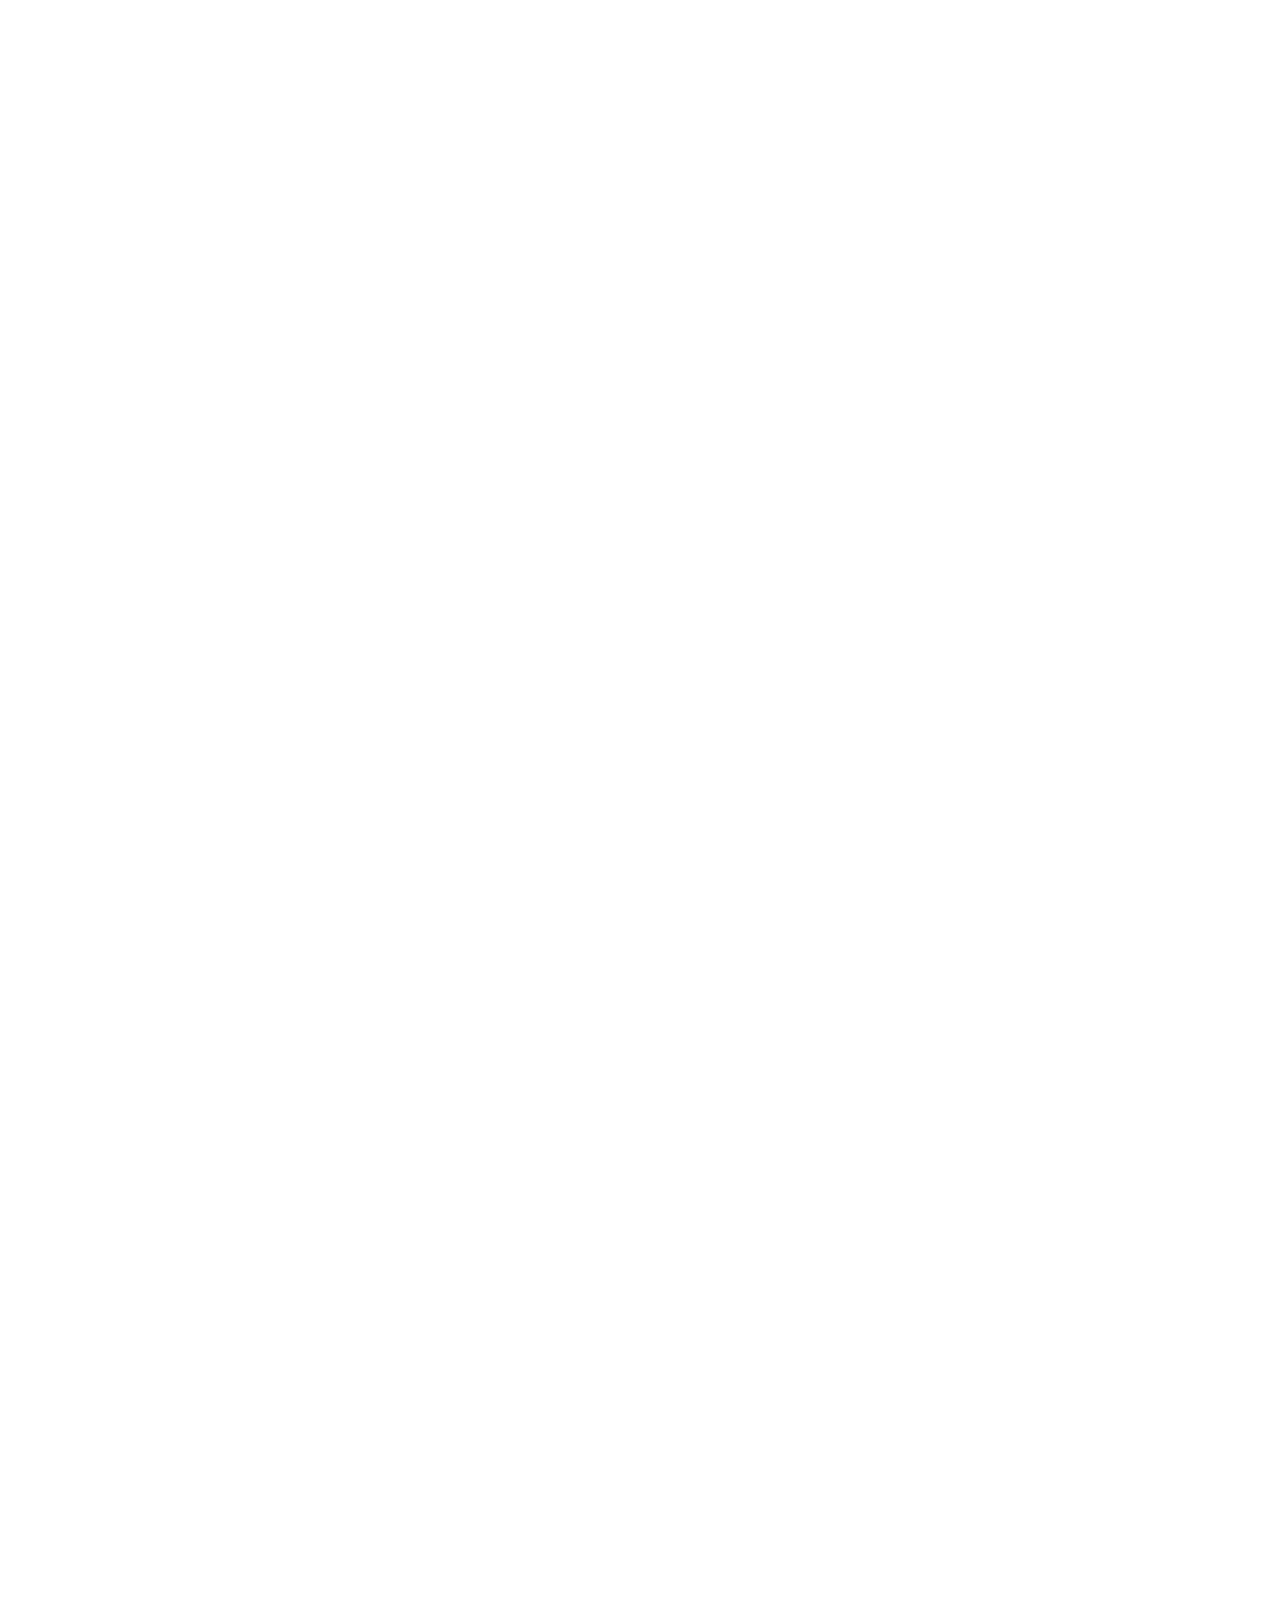
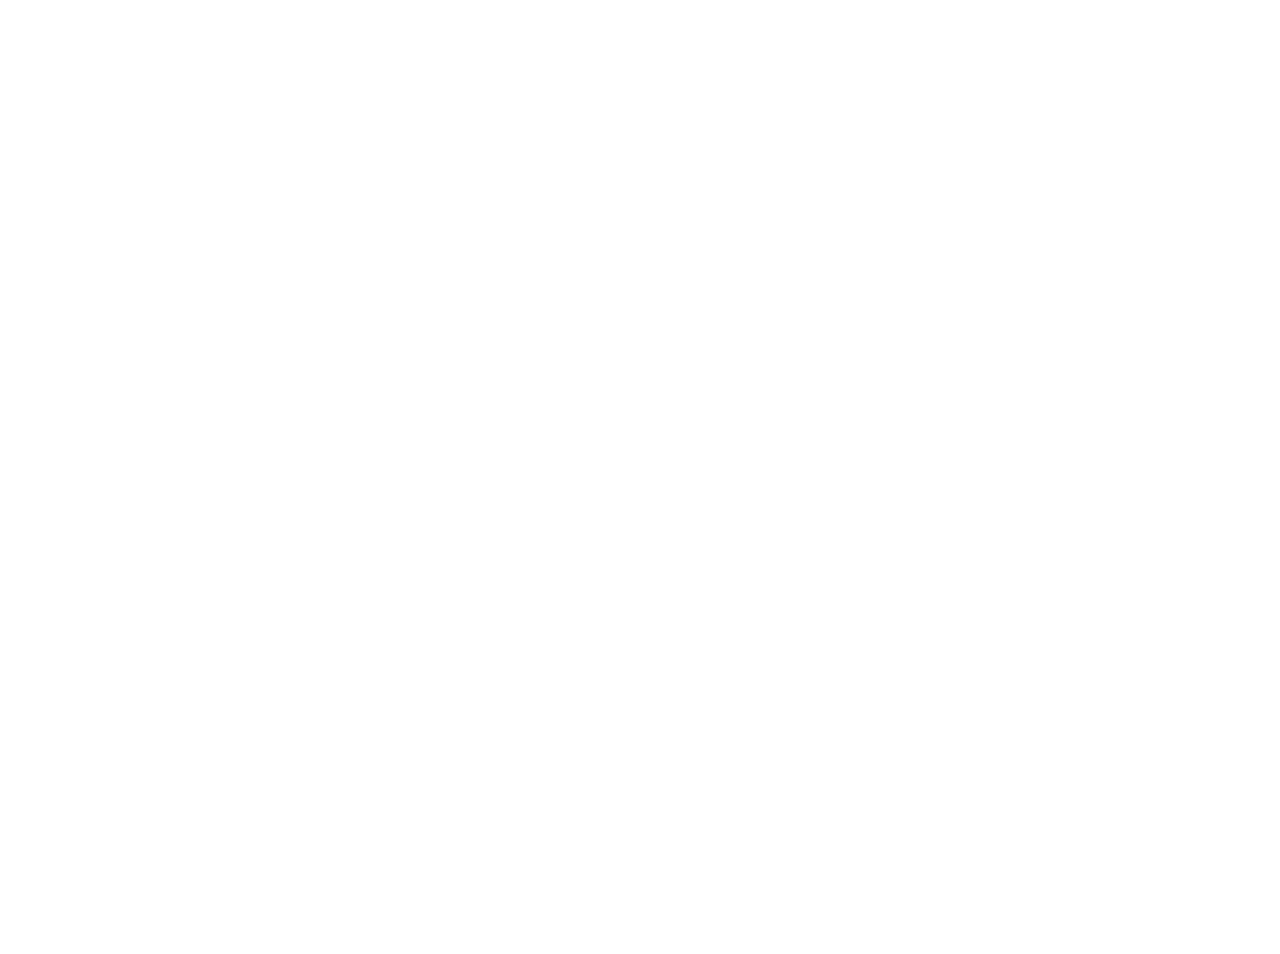
==== commit 172cff93: "Update about.html" ====
--- a/about.html
+++ b/about.html
@@ -111,7 +111,7 @@
                         <div class="col-sm-6 wow fadeIn" data-wow-delay="0.7s">
                             <i class="fa fa-shipping-fast fa-3x text-primary mb-3"></i>
                             <h5>On Time Delivery</h5>
-                            <p class="m-0">Punctuality is at the heart of our service. We commit to timely deliveries, ensuring your parcels arrive exactly when expected, every time. Our precise logistics management guarantees speed without compromising reliability.</p>
+                            <p class="m-0">Punctuality is at the heart of our service. We commit to timely deliveries, ensuring your parcels arrive exactly when expected, every time.</p>
                         </div>
                     </div>
                     <a href="" class="btn btn-primary py-3 px-5">Explore More</a>
@@ -128,13 +128,13 @@
             <div class="row g-5">
                 <div class="col-lg-6 wow fadeInUp" data-wow-delay="0.1s">
                     <h6 class="text-secondary text-uppercase mb-3">Some Facts</h6>
-                    <h1 class="mb-5">#1 Place To Manage All Of Your Shipments</h1>
-                    <p class="mb-5">Tempor erat elitr rebum at clita. Diam dolor diam ipsum sit. Aliqu diam amet diam et eos. Clita erat ipsum et lorem et sit, sed stet lorem sit clita duo justo magna dolore erat amet</p>
+                    <h1 class="mb-5">Nationwide Network</h1>
+                    <p class="mb-5">With a presence in every major Indian city, Robust Supply Chain boasts a comprehensive all-India reach, ensuring seamless logistics solutions across the country.</p>
                     <div class="d-flex align-items-center">
                         <i class="fa fa-headphones fa-2x flex-shrink-0 bg-primary p-3 text-white"></i>
                         <div class="ps-4">
                             <h6>Call for any query!</h6>
-                            <h3 class="text-primary m-0">+012 345 6789</h3>
+                            <h3 class="text-primary m-0">+91 9550 708708</h3>
                         </div>
                     </div>
                 </div>
@@ -178,21 +178,21 @@
                         <i class="fa fa-globe text-primary fa-3x flex-shrink-0"></i>
                         <div class="ms-4">
                             <h5>All India Wide Service</h5>
-                            <p class="mb-0">Diam dolor ipsum sit amet eos erat ipsum lorem sed stet lorem sit clita duo justo magna erat amet</p>
+                            <p class="mb-0">Robust Supply Chain provides comprehensive, all-India service coverage, ensuring reliable and efficient logistics solutions across the entire nation. Our extensive network guarantees seamless delivery, no matter the location.</p>
                         </div>
                     </div>
                     <div class="d-flex mb-5 wow fadeIn" data-wow-delay="0.5s">
                         <i class="fa fa-shipping-fast text-primary fa-3x flex-shrink-0"></i>
                         <div class="ms-4">
                             <h5>On Time Delivery</h5>
-                            <p class="mb-0">Diam dolor ipsum sit amet eos erat ipsum lorem sed stet lorem sit clita duo justo magna erat amet</p>
+                            <p class="mb-0">Robust Supply Chain is committed to punctuality, ensuring on-time delivery for every shipment. Our efficient logistics network guarantees your goods arrive exactly when needed.</p>
                         </div>
                     </div>
                     <div class="d-flex mb-0 wow fadeInUp" data-wow-delay="0.7s">
                         <i class="fa fa-headphones text-primary fa-3x flex-shrink-0"></i>
                         <div class="ms-4">
                             <h5>24/7 Telephone Support</h5>
-                            <p class="mb-0">Diam dolor ipsum sit amet eos erat ipsum lorem sed stet lorem sit clita duo justo magna erat amet</p>
+                            <p class="mb-0">Robust Supply Chain offers dedicated telephone support, ensuring immediate assistance and expert guidance for all your logistics queries and needs.</p>
                         </div>
                     </div>
                 </div>
@@ -295,8 +295,8 @@
             <div class="row g-5">
                 <div class="col-lg-3 col-md-6">
                     <h4 class="text-light mb-4">Address</h4>
-                    <p class="mb-2"><i class="fa fa-map-marker-alt me-3"></i>123 Street, New York, USA</p>
-                    <p class="mb-2"><i class="fa fa-phone-alt me-3"></i>+012 345 67890</p>
+                    <p class="mb-2"><i class="fa fa-map-marker-alt me-3"></i>Medchal</p>
+                    <p class="mb-2"><i class="fa fa-phone-alt me-3"></i>+91 9550 708708</p>
                     <p class="mb-2"><i class="fa fa-envelope me-3"></i>info@example.com</p>
                     <div class="d-flex pt-2">
                         <a class="btn btn-outline-light btn-social" href=""><i class="fab fa-twitter"></i></a>
@@ -323,7 +323,7 @@
                 </div>
                 <div class="col-lg-3 col-md-6">
                     <h4 class="text-light mb-4">Newsletter</h4>
-                    <p>Dolor amet sit justo amet elitr clita ipsum elitr est.</p>
+                    <p>Subscribe to Robust Supply Chain's newsletter for the latest in logistics trends and company updates, delivered directly to your inbox.</p>
                     <div class="position-relative mx-auto" style="max-width: 400px;">
                         <input class="form-control border-0 w-100 py-3 ps-4 pe-5" type="text" placeholder="Your email">
                         <button type="button" class="btn btn-primary py-2 position-absolute top-0 end-0 mt-2 me-2">SignUp</button>
@@ -335,11 +335,10 @@
             <div class="copyright">
                 <div class="row">
                     <div class="col-md-6 text-center text-md-start mb-3 mb-md-0">
-                        &copy; <a class="border-bottom" href="#">Your Site Name</a>, All Right Reserved.
+                        &copy; <a class="border-bottom" href="#">Robust Suply Chain </a>, All Right Reserved 2024.
                     </div>
                     <div class="col-md-6 text-center text-md-end">
-                        <!--/*** This template is free as long as you keep the footer author’s credit link/attribution link/backlink. If you'd like to use the template without the footer author’s credit link/attribution link/backlink, you can purchase the Credit Removal License from "https://htmlcodex.com/credit-removal". Thank you for your support. ***/-->
-                        Designed By <a class="border-bottom" href="https://htmlcodex.com">HTML Codex</a>
+                        Designed By <a class="border-bottom" href="https://htmlcodex.com">Jay</a>
                     </div>
                 </div>
             </div>
